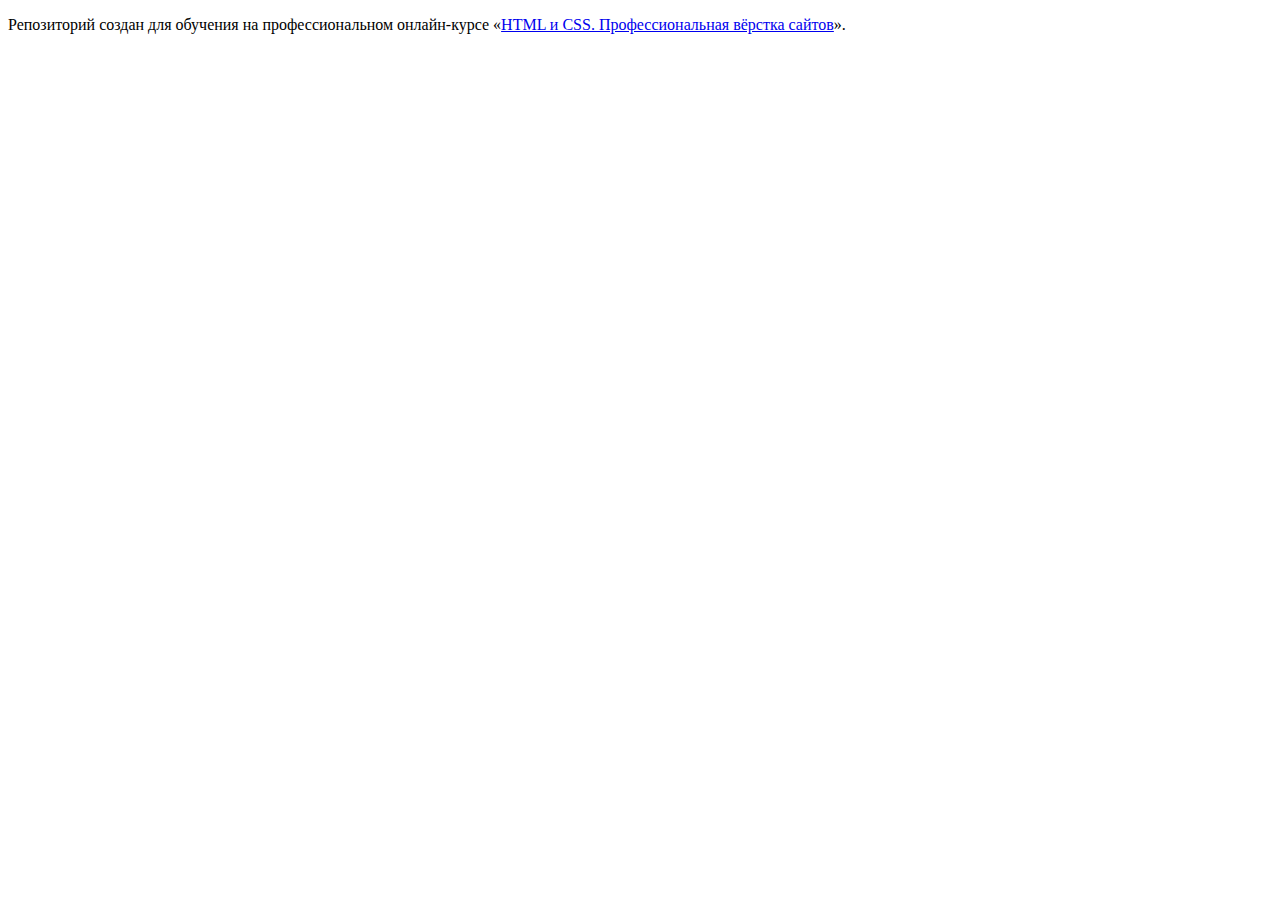
==== index.html @ a57ff9c5 ":hatching_chick:" ====
<!DOCTYPE html>
<html lang="ru">
  <head>
    <meta charset="utf-8">
    <title>HTML Academy: Седона</title>
  </head>
  <body>

    <p>Репозиторий создан для обучения на профессиональном онлайн‑курсе «<a href="https://htmlacademy.ru/intensive/htmlcss">HTML и CSS. Профессиональная вёрстка сайтов</a>».</p>

  </body>
</html>
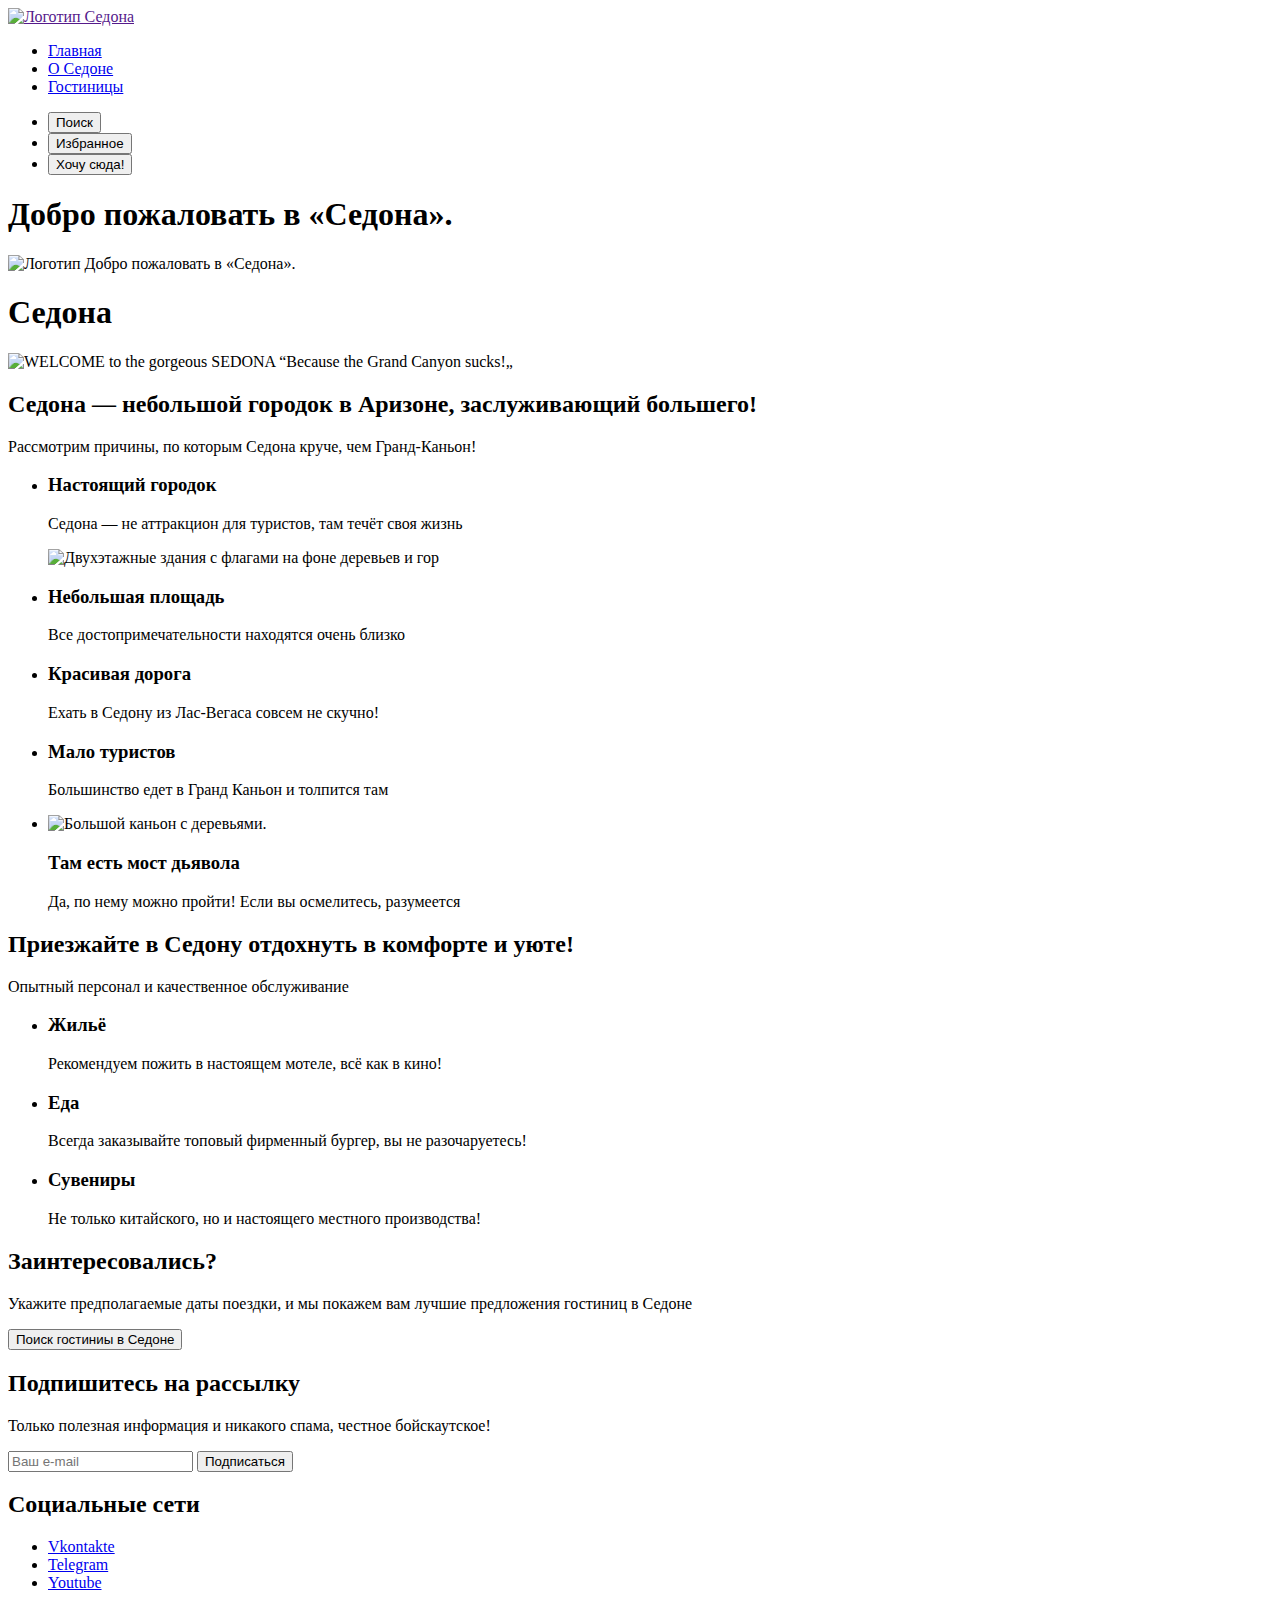
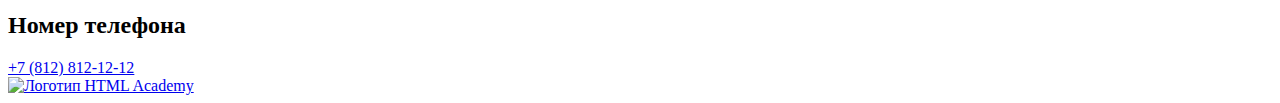
==== commit 047635bd: "Разметка главной страницы + каталога" ====
--- a/index.html
+++ b/index.html
@@ -1,12 +1,204 @@
 <!DOCTYPE html>
 <html lang="ru">
   <head>
-    <meta charset="utf-8">
+    <meta charset="utf-8" />
     <title>HTML Academy: Седона</title>
   </head>
   <body>
-
-    <p>Репозиторий создан для обучения на профессиональном онлайн‑курсе «<a href="https://htmlacademy.ru/intensive/htmlcss">HTML и CSS. Профессиональная вёрстка сайтов</a>».</p>
-
+    <header class="page-header">
+      <nav class="navigation">
+        <a class="navigation-logo" href="">
+          <img src="#" alt="Логотип Седона" />
+        </a>
+        <ul class="navigation-list">
+          <li class="navigation-item">
+            <a class="navigation-link" href="#">Главная</a>
+          </li>
+          <li class="navigation-item">
+            <a class="navigation-link" href="#">О Седоне</a>
+          </li>
+          <li class="navigation-item">
+            <a class="navigation-link" href="#">Гостиницы</a>
+          </li>
+        </ul>
+
+        <ul class="navigation-list navigation-user">
+          <li class="search-navigation-item">
+            <button class="navigation-button" href="#">
+              <span class="visually-hidden"> Поиск </span>
+            </button>
+          </li>
+          <li class="favorites-navigation-item">
+            <button class="navigation-button" href="#">
+              <span class="visually-hidden"> Избранное </span>
+            </button>
+          </li>
+          <li class="login-navigation-item">
+            <button class="navigation-button" href="#">Хочу сюда!</button>
+          </li>
+        </ul>
+      </nav>
+    </header>
+
+    <main class="main-index">
+      <h1 class="visually-hidden">Добро пожаловать в «Седона».</h1>
+      <img class="logo" src="#" alt="Логотип Добро пожаловать в «Седона»." />
+
+      <section class="main-section">
+        <h1 class="visually-hidden">Седона</h1>
+        <img
+          src="#"
+          alt="WELCOME to the gorgeous SEDONA &ldquo;Because the Grand Canyon sucks!&bdquo;"
+        />
+        <h2 class="main-title">
+          Седона — небольшой городок в Аризоне, заслуживающий большего!
+        </h2>
+        <p class="main-description">
+          Рассмотрим причины, по которым Седона круче, чем Гранд-Каньон!
+        </p>
+      </section>
+
+      <section class="advantages-section">
+        <ul class="advantages-list">
+          <li class="advantages-item">
+            <h3 class="advantages-title">Настоящий городок</h3>
+            <p class="advantages-description">
+              Седона — не аттракцион для туристов, там течёт своя жизнь
+            </p>
+            <img
+              class="advantages-img"
+              src="#"
+              alt="Двухэтажные здания с флагами на фоне деревьев и гор"
+            />
+          </li>
+          <li class="advantages-item">
+            <h3 class="advantages-title">Небольшая площадь</h3>
+            <p class="advantages-description">
+              Все достопримечательности находятся очень близко
+            </p>
+          </li>
+          <li class="advantages-item">
+            <h3 class="advantages-title">Красивая дорога</h3>
+            <p class="advantages-description">
+              Ехать в Седону из Лас-Вегаса совсем не скучно!
+            </p>
+          </li>
+          <li class="advantages-item">
+            <h3 class="advantages-title">Мало туристов</h3>
+            <p class="advantages-description">
+              Большинство едет в Гранд Каньон и толпится там
+            </p>
+          </li>
+          <li class="advantages-item">
+            <img
+              class="advantages-img"
+              src="#"
+              alt="Большой каньон с деревьями."
+            />
+            <h3 class="advantages-title">Там есть мост дьявола</h3>
+            <p class="advantages-description">
+              Да, по нему можно пройти! Если вы осмелитесь, разумеется
+            </p>
+          </li>
+        </ul>
+      </section>
+
+      <section class="service-section">
+        <h2 class="service-title">
+          Приезжайте в Седону отдохнуть в комфорте и уюте!
+        </h2>
+        <p class="service-description">
+          Опытный персонал и качественное обслуживание
+        </p>
+        <ul class="service-list">
+          <li class="service-item">
+            <h3 class="service-title">Жильё</h3>
+            <p class="service-description">
+              Рекомендуем пожить в настоящем мотеле, всё как в кино!
+            </p>
+          </li>
+          <li class="service-item">
+            <h3 class="service-title">Еда</h3>
+            <p class="service-description">
+              Всегда заказывайте топовый фирменный бургер, вы не разочаруетесь!
+            </p>
+          </li>
+          <li class="service-item">
+            <h3 class="service-title">Сувениры</h3>
+            <p class="service-description">
+              Не только китайского, но и настоящего местного производства!
+            </p>
+          </li>
+        </ul>
+      </section>
+
+      <section class="search-section">
+        <h2 class="search-title">Заинтересовались?</h2>
+        <p class="search-description">
+          Укажите предполагаемые даты поездки, и мы покажем вам лучшие
+          предложения гостиниц в Седоне
+        </p>
+        <button class="search-button">Поиск гостиниы в Седоне</button>
+      </section>
+
+      <section class="mailing-section">
+        <h2 class="mailing-title">Подпишитесь на рассылку</h2>
+        <p class="mailing-description">
+          Только полезная информация и никакого спама, честное бойскаутское!
+        </p>
+        <form
+          class="mailing-form"
+          action="https://echo.htmlacademy.ru/"
+          method="post"
+        >
+          <input
+            type="text"
+            id="mailing-email"
+            name="mailing-email"
+            placeholder="Ваш e-mail"
+          />
+          <button class="mailing-form-button" type="submit">Подписаться</button>
+        </form>
+      </section>
+
+      <footer class="page-footer">
+        <section class="footer-social">
+          <h2 class="visually-hidden">Социальные сети</h2>
+          <ul class="footer-social-list">
+            <li class="footer-social-item">
+              <a class="button" href="https://vk.com/htmlacademy">
+                <span class="visually-hidden">Vkontakte</span>
+              </a>
+            </li>
+            <li class="footer-social-item">
+              <a class="button" href="https://t.me/htmlacademy">
+                <span class="visually-hidden">Telegram</span>
+              </a>
+            </li>
+            <li class="footer-social-item">
+              <a
+                class="button"
+                href="https://www.youtube.com/user/htmlacademyru"
+              >
+                <span class="visually-hidden">Youtube</span>
+              </a>
+            </li>
+          </ul>
+        </section>
+
+        <section class="footer-contacts">
+          <h2 class="visually-hidden">Номер телефона</h2>
+          <a class="footer-contacts-phone" href="tel:+78128121212"
+            >+7 (812) 812-12-12</a
+          >
+        </section>
+
+        <section class="footer-copyright">
+          <a class="htmlacademy-link" href="https://htmlacademy.ru/"
+            ><img src="#" alt="Логотип HTML Academy"
+          /></a>
+        </section>
+      </footer>
+    </main>
   </body>
 </html>
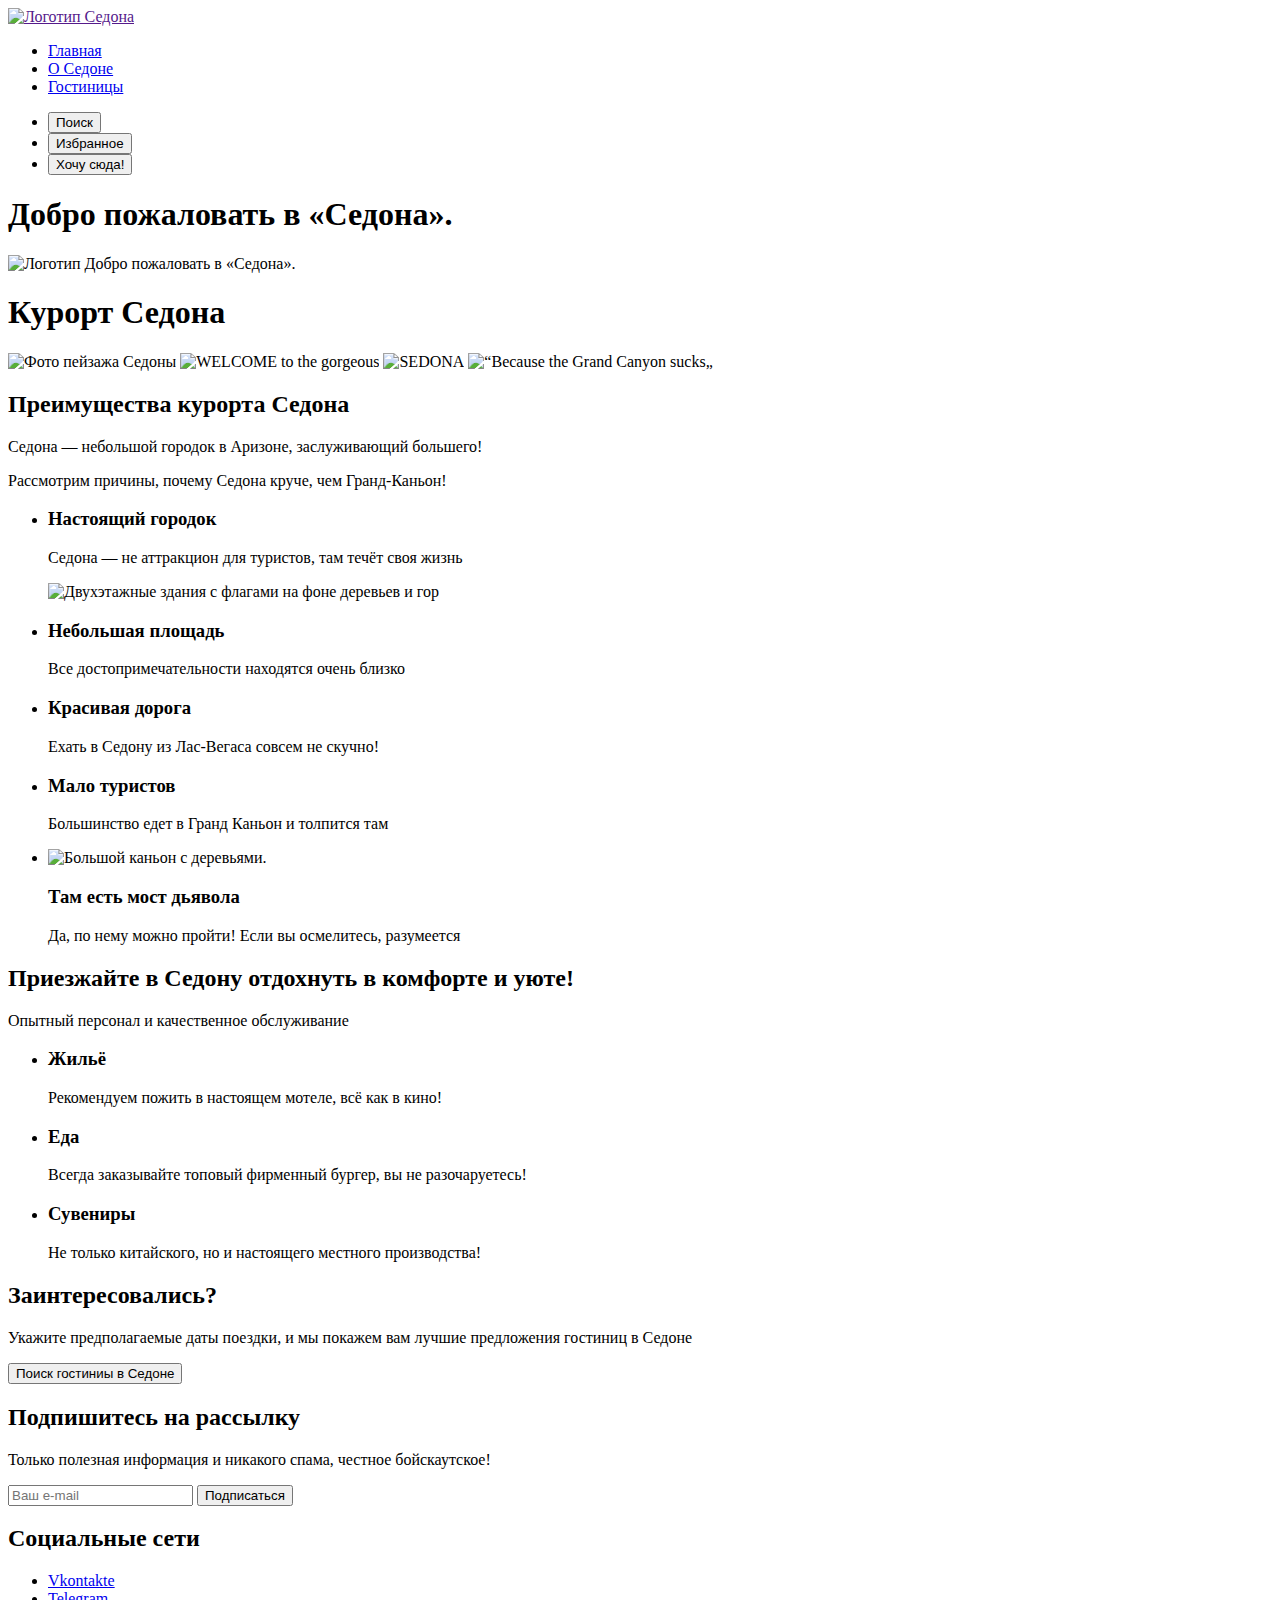
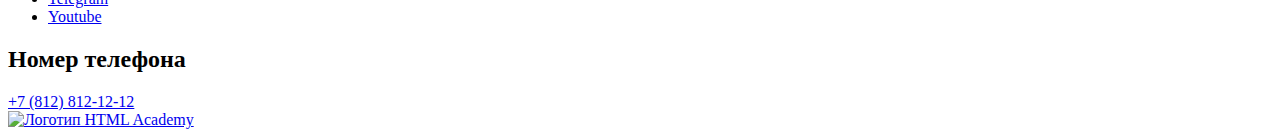
==== commit 797acbac: "Исправления от 03.06" ====
--- a/index.html
+++ b/index.html
@@ -45,20 +45,18 @@
       <img class="logo" src="#" alt="Логотип Добро пожаловать в «Седона»." />
 
       <section class="main-section">
-        <h1 class="visually-hidden">Седона</h1>
-        <img
-          src="#"
-          alt="WELCOME to the gorgeous SEDONA &ldquo;Because the Grand Canyon sucks!&bdquo;"
-        />
-        <h2 class="main-title">
-          Седона — небольшой городок в Аризоне, заслуживающий большего!
-        </h2>
-        <p class="main-description">
-          Рассмотрим причины, по которым Седона круче, чем Гранд-Каньон!
-        </p>
-      </section>
+        <h1 class="visually-hidden">Курорт Седона</h1>
+        <section class="hero">
+          <img class="hero-image" src="#" alt="Фото пейзажа Седоны">
+          <img class="hero-image-item" src="#" alt="WELCOME to the gorgeous">
+          <img class="hero-image-item" src="#" alt="SEDONA">
+          <img class="hero-image-item" src="#" alt="&ldquo;Because the Grand Canyon sucks&bdquo;">
+        </section>
 
       <section class="advantages-section">
+        <h2 class="visually-hidden">Преимущества курорта Седона</h2>
+        <p class="subtitle">Седона &mdash; небольшой городок в Аризоне, заслуживающий большего!</p>
+        <p>Рассмотрим причины, почему Седона круче, чем Гранд-Каньон!</p>
         <ul class="advantages-list">
           <li class="advantages-item">
             <h3 class="advantages-title">Настоящий городок</h3>
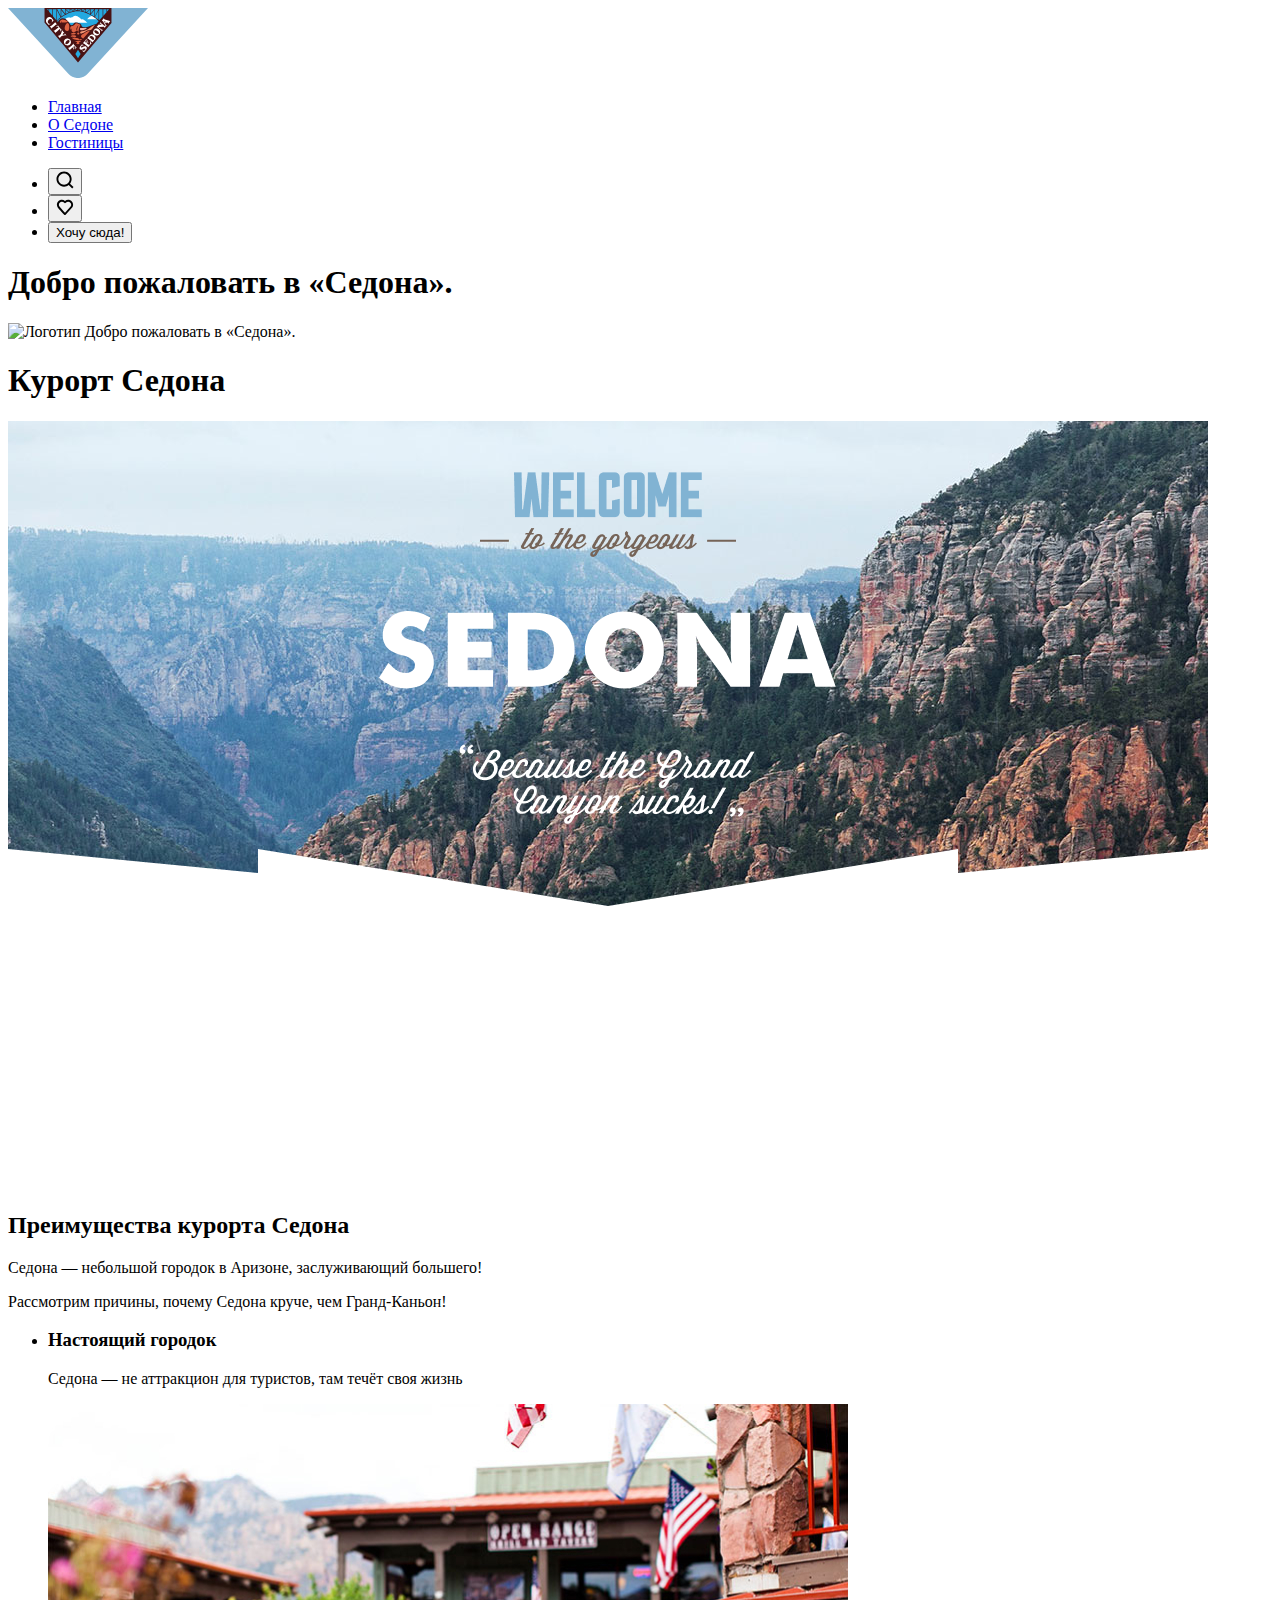
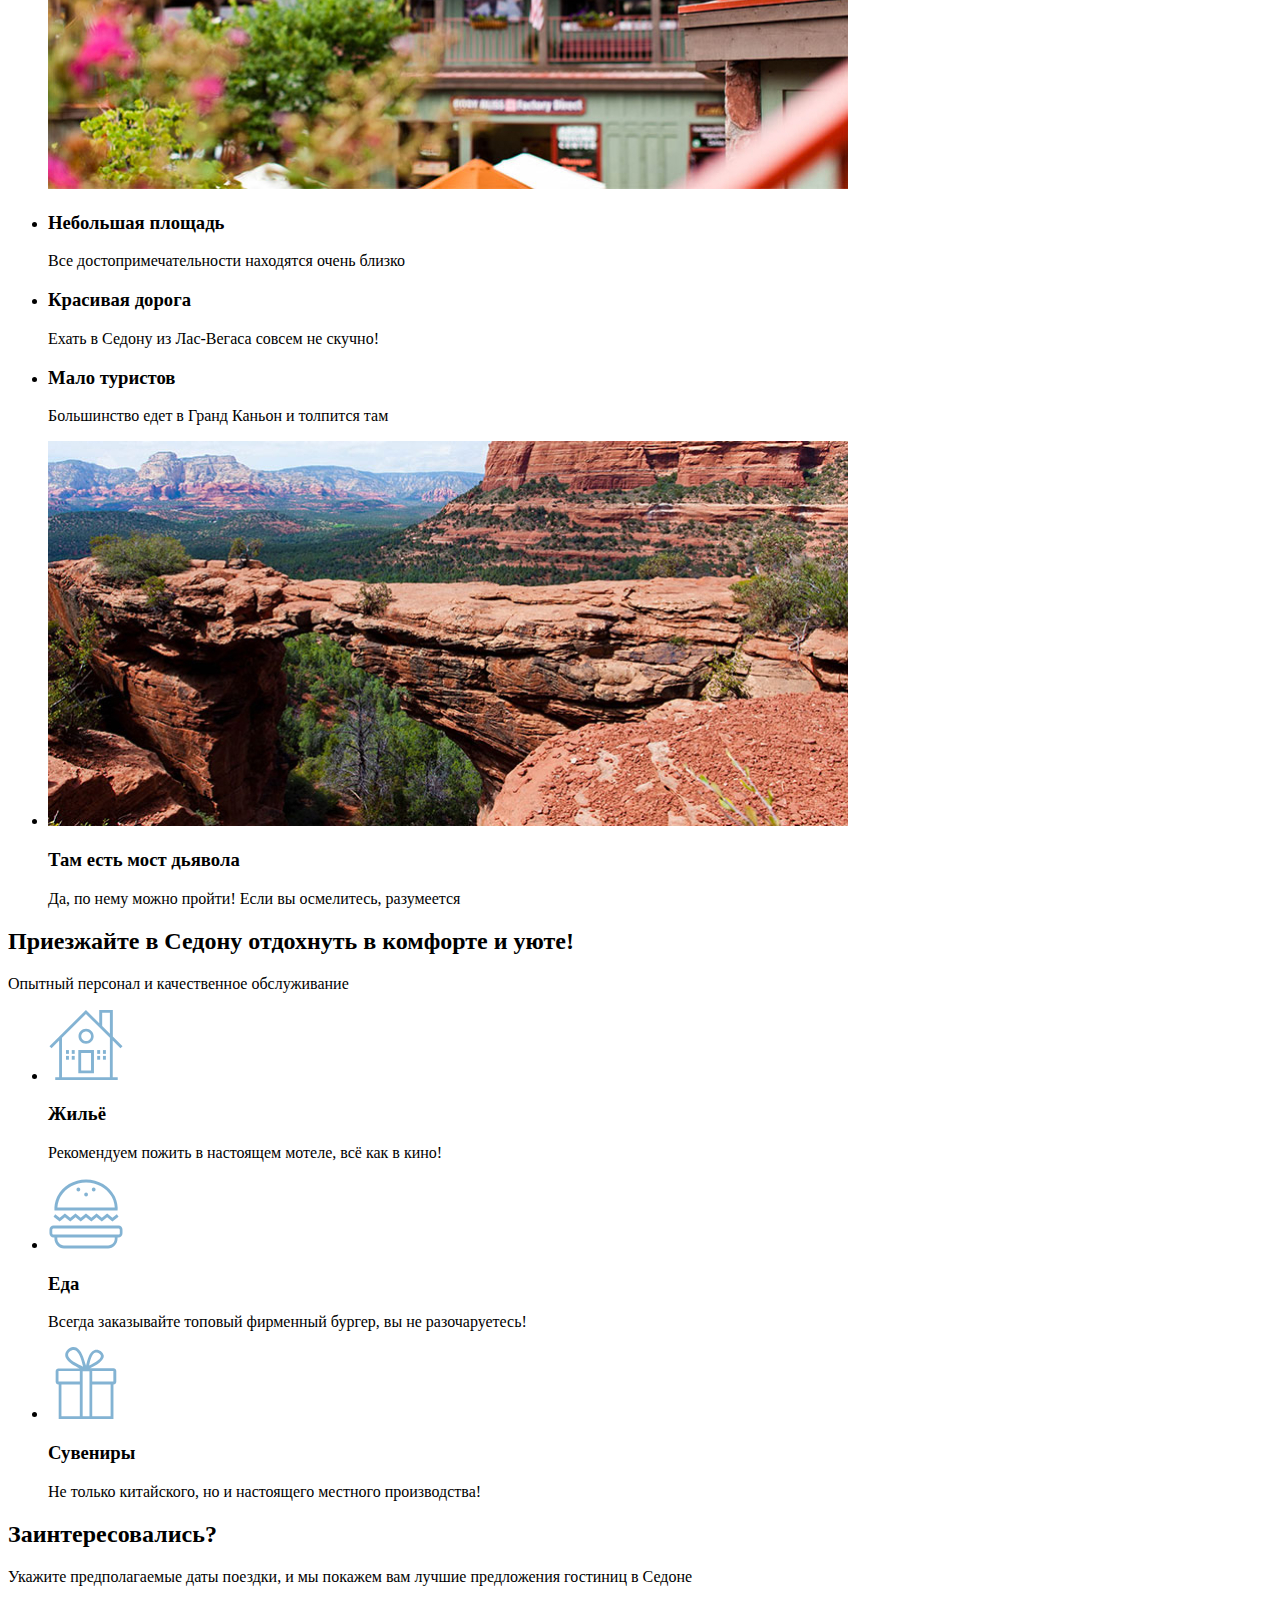
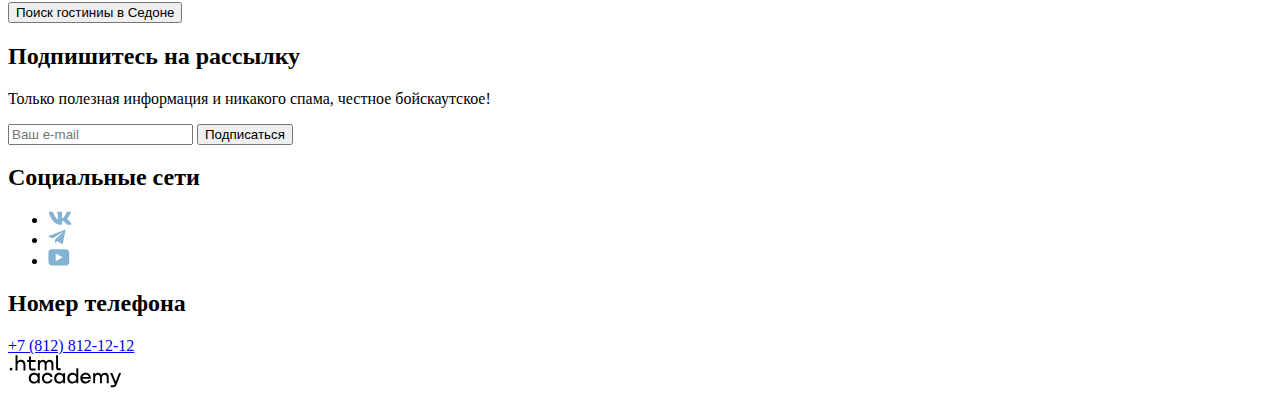
==== commit 8dba11ed: "Контентные изображения" ====
--- a/index.html
+++ b/index.html
@@ -8,7 +8,7 @@
     <header class="page-header">
       <nav class="navigation">
         <a class="navigation-logo" href="">
-          <img src="#" alt="Логотип Седона" />
+          <img src="images/logo.svg" alt="Логотип Седона" width="140" height="70"/>
         </a>
         <ul class="navigation-list">
           <li class="navigation-item">
@@ -20,17 +20,18 @@
           <li class="navigation-item">
             <a class="navigation-link" href="#">Гостиницы</a>
           </li>
+          <!-- тут где-то надо вставить images/on-page под главную, но, как я понимаю, это нужно сделать в стилях -->
         </ul>
 
         <ul class="navigation-list navigation-user">
           <li class="search-navigation-item">
             <button class="navigation-button" href="#">
-              <span class="visually-hidden"> Поиск </span>
+              <img class="navigation-list-item" src="images/Vector.svg" alt="Поиск" width="18" height="18">
             </button>
           </li>
           <li class="favorites-navigation-item">
             <button class="navigation-button" href="#">
-              <span class="visually-hidden"> Избранное </span>
+              <img class="navigation-list-item" src="images/heart.svg" alt="Избранное" width="18" height="18">
             </button>
           </li>
           <li class="login-navigation-item">
@@ -47,10 +48,8 @@
       <section class="main-section">
         <h1 class="visually-hidden">Курорт Седона</h1>
         <section class="hero">
-          <img class="hero-image" src="#" alt="Фото пейзажа Седоны">
-          <img class="hero-image-item" src="#" alt="WELCOME to the gorgeous">
-          <img class="hero-image-item" src="#" alt="SEDONA">
-          <img class="hero-image-item" src="#" alt="&ldquo;Because the Grand Canyon sucks&bdquo;">
+          <img class="hero-main" src="images/hero-main-group.png" alt="Фото пейзажа седоны и приглашение на курорт."
+          width="1200" height="767">
         </section>
 
       <section class="advantages-section">
@@ -60,12 +59,13 @@
         <ul class="advantages-list">
           <li class="advantages-item">
             <h3 class="advantages-title">Настоящий городок</h3>
+            <!-- аналогичная ситуация, нужно вставить images/divider-advantages -->
             <p class="advantages-description">
               Седона — не аттракцион для туристов, там течёт своя жизнь
             </p>
             <img
               class="advantages-img"
-              src="#"
+              src="images/photo-advantages1.jpg"
               alt="Двухэтажные здания с флагами на фоне деревьев и гор"
             />
           </li>
@@ -87,10 +87,11 @@
               Большинство едет в Гранд Каньон и толпится там
             </p>
           </li>
+          <!-- между h3 и p так же повставлять дивайдеры -->
           <li class="advantages-item">
             <img
               class="advantages-img"
-              src="#"
+              src="images/photo-advantages2.jpg"
               alt="Большой каньон с деревьями."
             />
             <h3 class="advantages-title">Там есть мост дьявола</h3>
@@ -110,18 +111,21 @@
         </p>
         <ul class="service-list">
           <li class="service-item">
+            <img class="service-item-image" src="images/Advantage-icon-home.svg" alt="" width="75" height="72">
             <h3 class="service-title">Жильё</h3>
             <p class="service-description">
               Рекомендуем пожить в настоящем мотеле, всё как в кино!
             </p>
           </li>
           <li class="service-item">
+            <img class="service-item-image" src="images/Advantage-icon-food.svg" alt="" width="75" height="72">
             <h3 class="service-title">Еда</h3>
             <p class="service-description">
               Всегда заказывайте топовый фирменный бургер, вы не разочаруетесь!
             </p>
           </li>
           <li class="service-item">
+            <img class="service-item-image" src="images/Advantage-icon-souveniers.svg" alt="" width="75" height="72">
             <h3 class="service-title">Сувениры</h3>
             <p class="service-description">
               Не только китайского, но и настоящего местного производства!
@@ -139,6 +143,8 @@
         <button class="search-button">Поиск гостиниы в Седоне</button>
       </section>
 
+      <!-- как я понимаю, в рассылке тоже будет делаться в стилях через background-image
+        (почему-то в макете не смог достать бгшку) -->
       <section class="mailing-section">
         <h2 class="mailing-title">Подпишитесь на рассылку</h2>
         <p class="mailing-description">
@@ -165,12 +171,12 @@
           <ul class="footer-social-list">
             <li class="footer-social-item">
               <a class="button" href="https://vk.com/htmlacademy">
-                <span class="visually-hidden">Vkontakte</span>
+                <img class="footer-social-icon" src="images/Social-vk.svg" alt="Вконтакте" width="24" height="14">
               </a>
             </li>
             <li class="footer-social-item">
               <a class="button" href="https://t.me/htmlacademy">
-                <span class="visually-hidden">Telegram</span>
+                <img class="footer-social-icon" src="images/Social-tg.svg" alt="Телеграмм" width="18" height="16">
               </a>
             </li>
             <li class="footer-social-item">
@@ -178,7 +184,7 @@
                 class="button"
                 href="https://www.youtube.com/user/htmlacademyru"
               >
-                <span class="visually-hidden">Youtube</span>
+                <img class="footer-social-icon" src="images/Social-yt.svg" alt="Ютуб" width="22" height="17">
               </a>
             </li>
           </ul>
@@ -192,9 +198,9 @@
         </section>
 
         <section class="footer-copyright">
-          <a class="htmlacademy-link" href="https://htmlacademy.ru/"
-            ><img src="#" alt="Логотип HTML Academy"
-          /></a>
+          <a class="htmlacademy-link" href="https://htmlacademy.ru/">
+            <img src="images/Logo-htmlacad.svg" alt="Логотип HTML Academy" width="114.9" height="32.9"/>
+          </a>
         </section>
       </footer>
     </main>
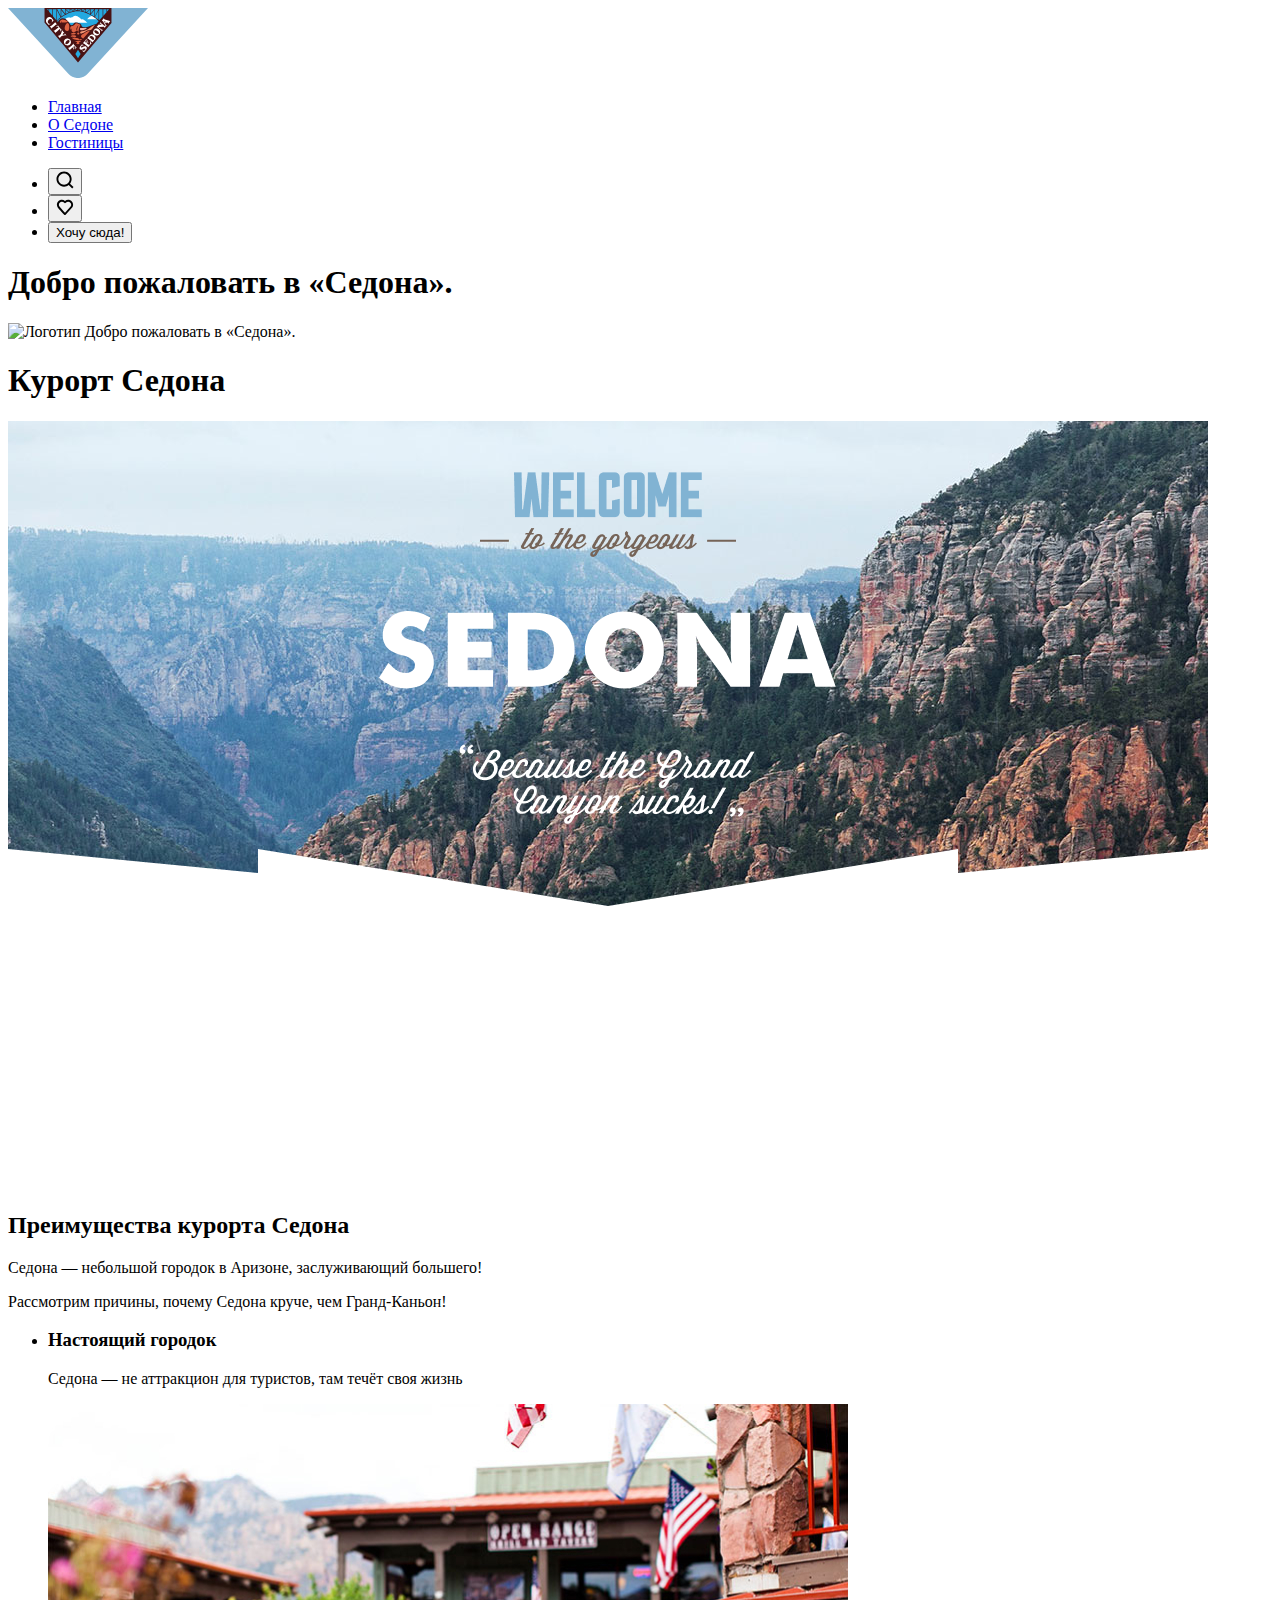
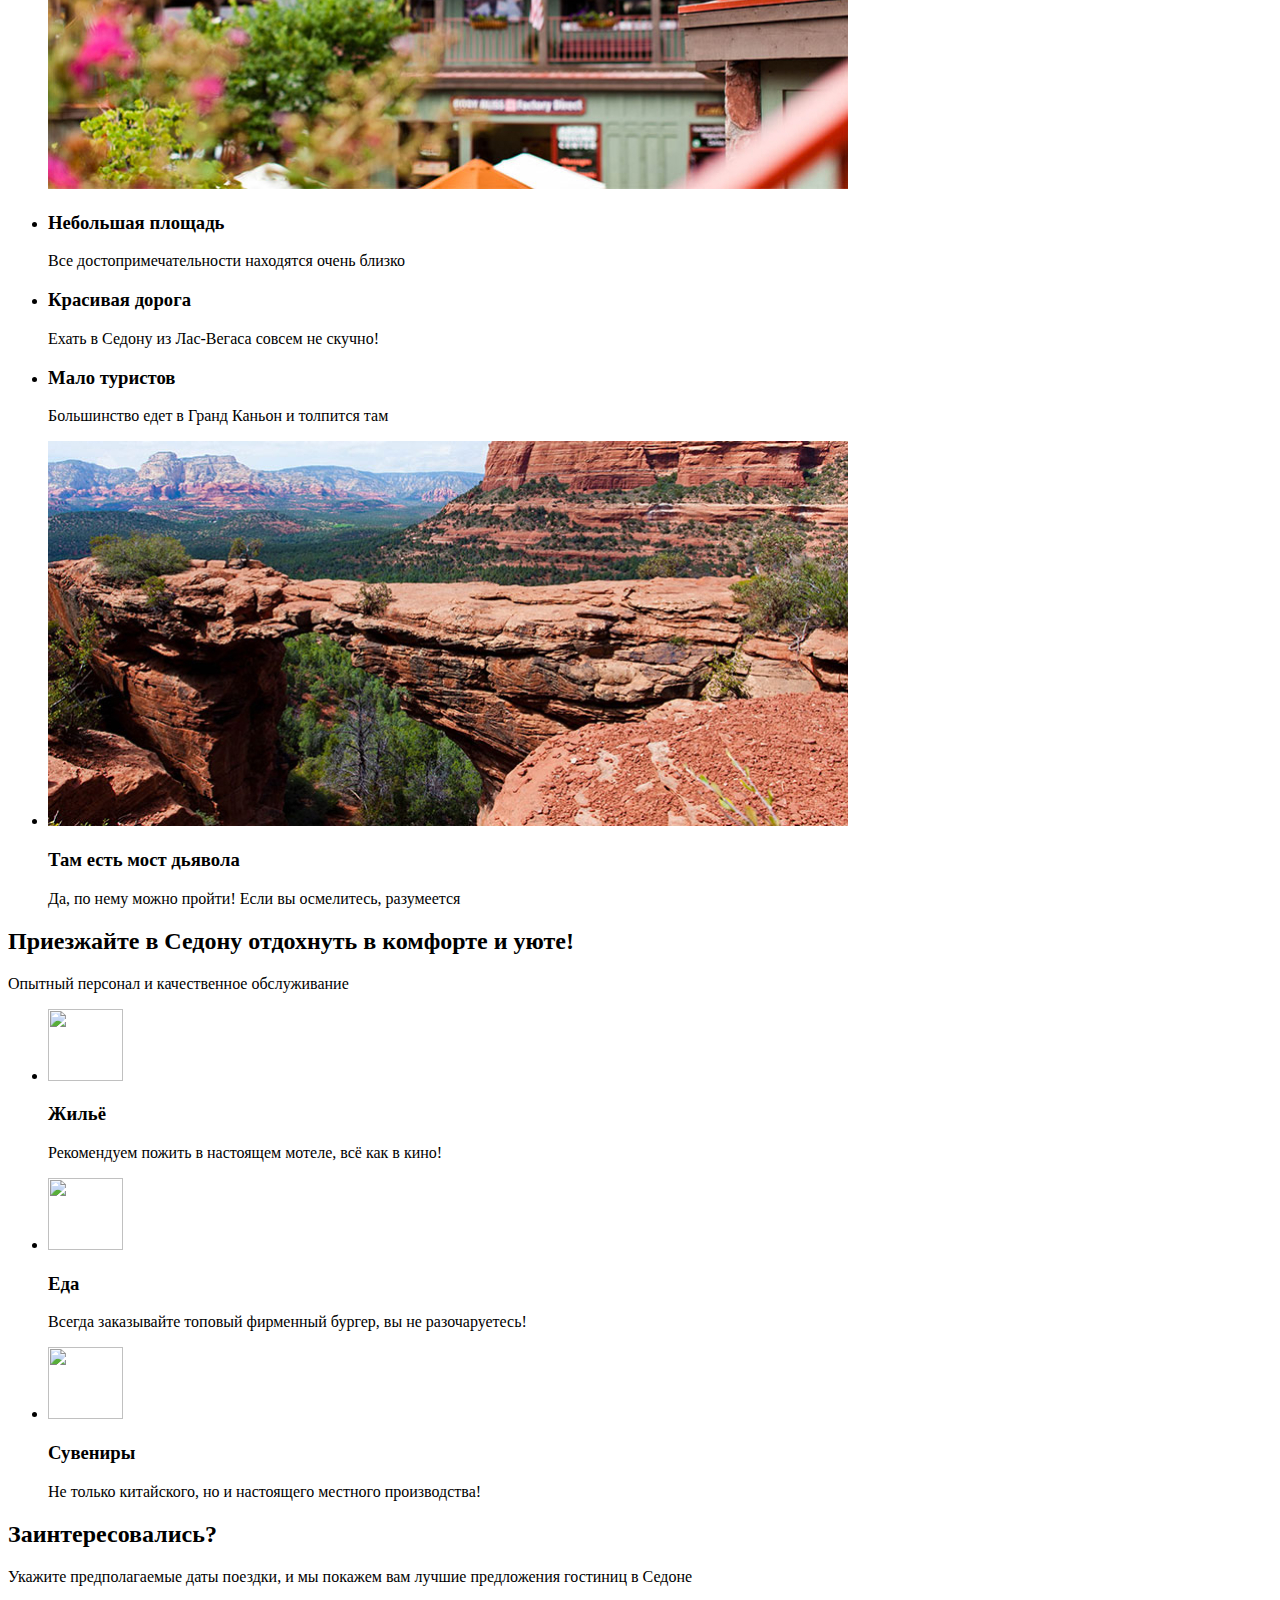
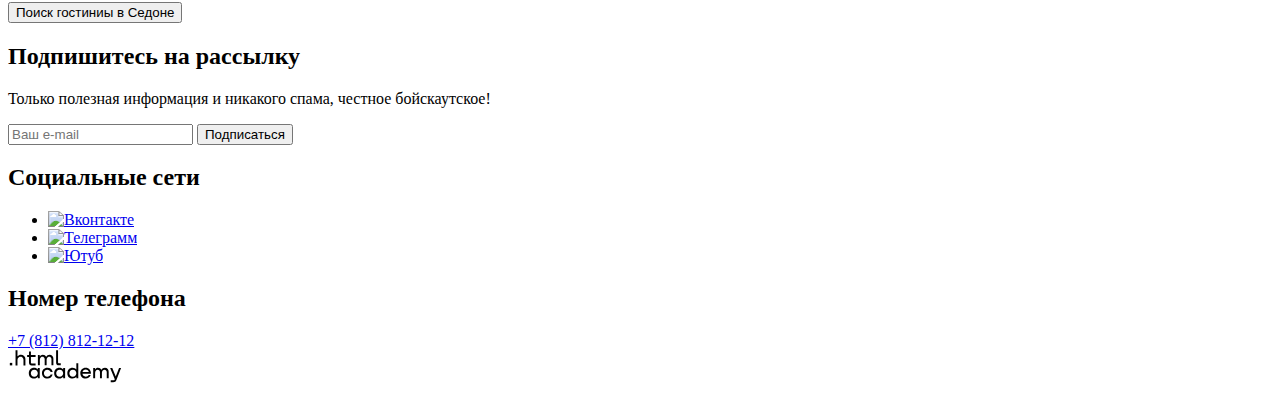
==== commit 92da24af: "Исправления по заданиям 2 и 3" ====
--- a/index.html
+++ b/index.html
@@ -111,21 +111,21 @@
         </p>
         <ul class="service-list">
           <li class="service-item">
-            <img class="service-item-image" src="images/Advantage-icon-home.svg" alt="" width="75" height="72">
+            <img class="service-item-image" src="#" alt="" width="75" height="72">
             <h3 class="service-title">Жильё</h3>
             <p class="service-description">
               Рекомендуем пожить в настоящем мотеле, всё как в кино!
             </p>
           </li>
           <li class="service-item">
-            <img class="service-item-image" src="images/Advantage-icon-food.svg" alt="" width="75" height="72">
+            <img class="service-item-image" src="#" alt="" width="75" height="72">
             <h3 class="service-title">Еда</h3>
             <p class="service-description">
               Всегда заказывайте топовый фирменный бургер, вы не разочаруетесь!
             </p>
           </li>
           <li class="service-item">
-            <img class="service-item-image" src="images/Advantage-icon-souveniers.svg" alt="" width="75" height="72">
+            <img class="service-item-image" src="#" alt="" width="75" height="72">
             <h3 class="service-title">Сувениры</h3>
             <p class="service-description">
               Не только китайского, но и настоящего местного производства!
@@ -171,12 +171,12 @@
           <ul class="footer-social-list">
             <li class="footer-social-item">
               <a class="button" href="https://vk.com/htmlacademy">
-                <img class="footer-social-icon" src="images/Social-vk.svg" alt="Вконтакте" width="24" height="14">
+                <img class="footer-social-icon" src="#" alt="Вконтакте" width="24" height="14">
               </a>
             </li>
             <li class="footer-social-item">
               <a class="button" href="https://t.me/htmlacademy">
-                <img class="footer-social-icon" src="images/Social-tg.svg" alt="Телеграмм" width="18" height="16">
+                <img class="footer-social-icon" src="#" alt="Телеграмм" width="18" height="16">
               </a>
             </li>
             <li class="footer-social-item">
@@ -184,7 +184,7 @@
                 class="button"
                 href="https://www.youtube.com/user/htmlacademyru"
               >
-                <img class="footer-social-icon" src="images/Social-yt.svg" alt="Ютуб" width="22" height="17">
+                <img class="footer-social-icon" src="#" alt="Ютуб" width="22" height="17">
               </a>
             </li>
           </ul>
